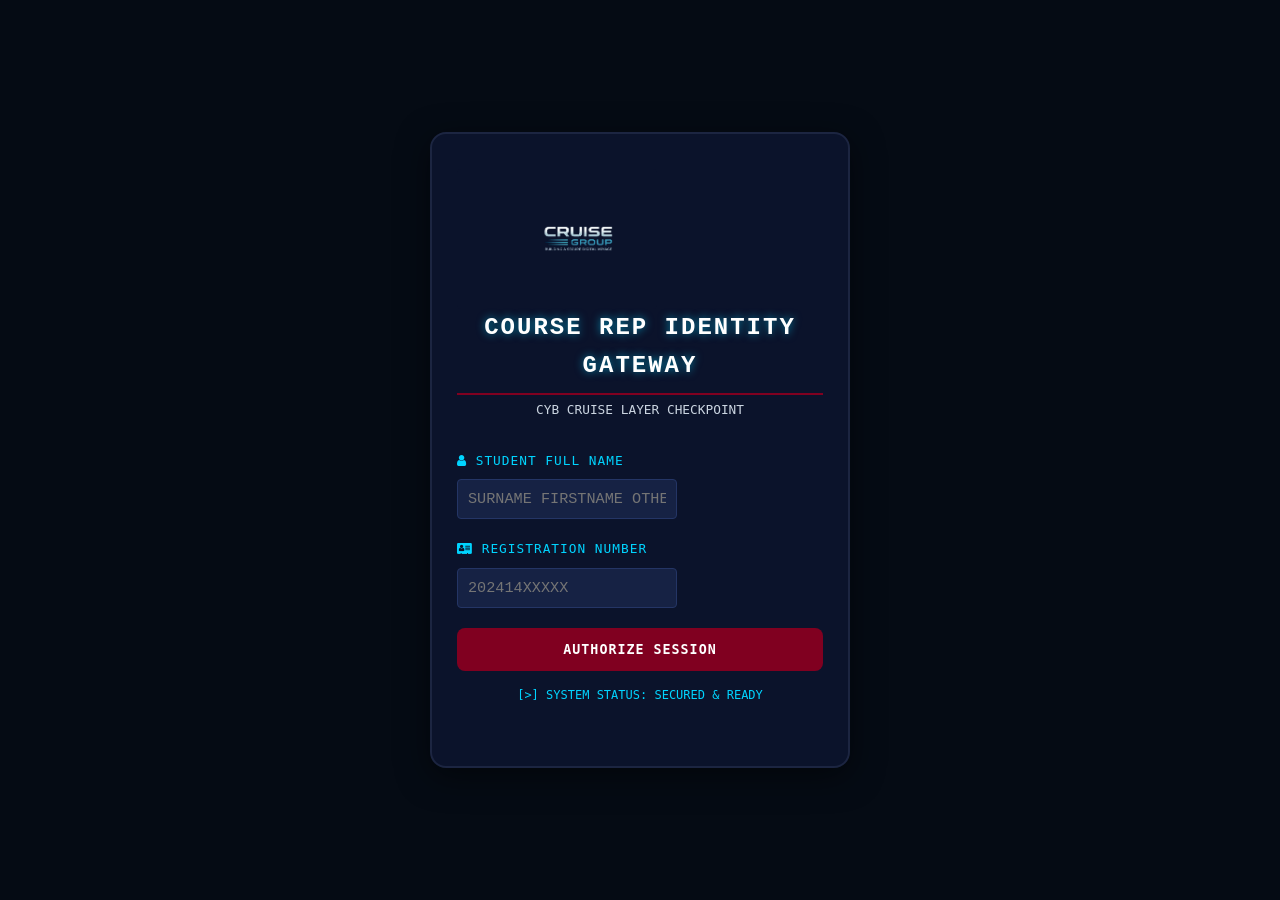
==== Home.html @ ea15de9f "fixed all errors in the admin portal code base. and recreated another repo cause of the git merge co" ====
<!DOCTYPE html>
<html lang="en">

<head>
    <meta charset="UTF-8">
    <meta name="viewport" content="width=device-width, initial-scale=1.0">
    <title>cyb cruise group/#home</title>






    <link rel="stylesheet" href="style.css">

    <link rel="apple-touch-icon" href="Images/cyb-cruise-group-logo.png">
    <link rel="icon" href="Images/cyb-cruise-group-logo.png" type="image/png">

    <link href="https://unpkg.com/aos@2.3.1/dist/aos.css" rel="stylesheet">

    <link rel="stylesheet" href="https://cdnjs.cloudflare.com/ajax/libs/font-awesome/4.7.0/css/font-awesome.min.css">


    <link rel="manifest" href="manifest.json">

</head>

<body>
    <nav class="navbar">
        <div class="nav-brand">
            <img src="Images/cyb-cruise-group-logo-1.png.png" alt="CRUISE GROUP Logo" class="nav-logo" width="250"
                height="250">

        </div> <br>

        <br>
        <div class="nav-ur">
            <ul class="nav-links">
                <li><a href="Home.html" class="active">Home</a></li>

                <li><a href="directory.html">Class Lists</a></li>

                <!-- <li><a href="class-updates.html"> Class Updates</a></li> -->

                <li><a href="CR-System/admin-dashboard.html"> Class Management System</a></li>

                <li><a href="https://cgpa-calc-woad.vercel.app">CGPA CALCULATOR</a></li>

                <li><a href="study-materials.html">Study Materials</a></li>

                <li><a href=" https://cyber-vtem.vercel.app/"> CYBER Vigilan-Teem </a></li>

                <li><a href=" https://url-checker-gules.vercel.app/"> URL Checker </a></li>

                <li><a href=" https://cyber-stack.vercel.app/"> CYBER Stack </a></li>

                <!-- <li><a href=" https://cyber-news.pxxl.xyz/"> CYBER NEWS </a></li> -->
            </ul>
        </div>


        <div
            style="margin-top: 50px; padding: 20px; text-align: center; border-top: 1px solid #1c2541; font-family: monospace; color: #cbd5e1; font-size: 0.8rem;">

            <div id="identityBadge" style="color: #00d4ff; margin-top: 5px;">
                <i class="fa fa-shield"></i> SECURE MATRIX NODE ACTIVE
            </div>
        </div>
    </nav>

    <header class="hero">
        <div class="hero-text" data-aos="fade-right" data-aos-duration="3000">
            <h1>Welcome to CYB CRUISE GROUP : {COURSE REPS PORTAL}</h1>
            <p>
                Your gateway to the world of cyber security education and collaboration. <br>

                Built by {FABIAN CODES HQ}, for CYB CLASS OF 2024/2025 SET<br>

            </p>
            <br />



            <!-- Put this on your main dashboard grid layout -->
            <div id="pwaInstallContainer"
                style="display: none; padding: 15px; text-align: center; max-width: 500px; margin: 15px auto;">
                <button id="pwaInstallBtn"
                    style="background: #800020; color: #fff; border: 1px solid #00d4ff; padding: 12px 24px; font-family: monospace; border-radius: 8px; cursor: pointer; font-weight: bold; width: 100%; text-transform: uppercase; letter-spacing: 1px; box-shadow: 0 0 15px rgba(0, 212, 255, 0.15);">
                    📲 INSTALL OFFICIAL CLASS APP TO DESKTOP
                </button>
            </div>





        </div>

        <div class="hero-vector" data-aos="fade-up" data-aos-duration="3000">
            <img src="Images/cyb-cruise-group-logo.png" alt="Hero Vector Image" class="hero-image" width="150px"
                height=" 150px">
        </div>

    </header> <br>

 <div class="features">

                <div class="logo-text" id="features-text">
                    <h3><b>
                            LECTURE TIMETABLE
                        </b></h3><br>
                </div><br>


                <div class="features-container" data-aos="fade-right" data-aos-duration="3000">
                    <div class="features-list">
                        <div class="app-header">
                            <figure>
                                <img src=" /Images/time-table.jpg " alt=" icons-image" width="250px" height="250px"
                                    class="app-icons">
                            </figure><br>

                            <br>
                        </div>
                    </div>
                </div>    



    <div class="app-features">

        <section>
            <div class="features">

                <div class="logo-text" id="features-text">
                    <h3><b>
                            App Features
                        </b></h3><br>
                </div><br>


                <div class="features-container" data-aos="fade-right" data-aos-duration="3000">
                    <div class="features-list">
                        <div class="app-header">
                            <figure>
                                <img src="icons-logos/calculator.png " alt=" icons-image" width="80px" height="80px"
                                    class="app-icons">
                            </figure><br>

                            <br>
                            <h3>
                                GPA & CGPA
                                Calculator
                            </h3><br>

                            <p><b>
                                    Grade Point Average Calculator: to calculate your grade points for each courses.
                                </b></p>
                        </div>
                    </div>






                    <div class="features-list" data-aos="fade-left" data-aos-duration="3000">
                        <div class="app-header">
                            <figure>
                                <img src="icons-logos/news.png " alt=" icons-image" width="80px" height="80px"
                                    class="app-icons">
                            </figure><br>

                            <br>
                            <h3>
                                Class Updates
                            </h3><br>

                            <p><b>
                                    Top Class news and Updates from Course Rep, Course Adviser and School Management.
                                </b></p>
                        </div>
                    </div>


                    <div class="features-list" data-aos="fade-right" data-aos-duration="3000">
                        <div class="app-header">
                            <figure>
                                <img src="icons-logos/businessman.png " alt=" icons-image" width="80px" height="80px"
                                    class="app-icons">
                            </figure><br>


                            <br>
                            <h3>
                                Class Lists Directory
                            </h3><br>

                            <p><b>
                                    Get to search the class list by name or reg number, <br>
                                    see details such as Serial number, Reg number and <br> Full name of students based
                                    on search. <br>

                                    <br>
                                    Course Rep can Export & Download class lists in Either Excell or PDF Format.
                                </b></p>
                        </div>
                    </div>


                    <div class="features-list" data-aos="fade-left" data-aos-duration="3000">
                        <div class="app-header">
                            <figure>
                                <img src="icons-logos/grouping.png " alt=" icons-image" width="80px" height="80px"
                                    class="app-icons">
                            </figure><br>


                            <br>
                            <h3>
                                Class Management System

                            </h3><br>

                            <p><b>
                                    A Class Management System to aid they Class Course Reps <br>
                                    manage textbooks & manuals payment and collection, class attendance and submissions
                                    of assigments and manualls.
                                </b></p>
                        </div>
                    </div>


                    <div class="features-list" data-aos="fade-left" data-aos-duration="3000">
                        <div class="app-header">
                            <figure>
                                <img src="icons-logos/hacker.png " alt=" icons-image" width="80px" height="80px"
                                    class="app-icons">
                            </figure><br>

                            <br>
                            <h3>
                                Cyber Vigilan-Tem
                            </h3><br>

                            <p><b>
                                    A Cyber security resources & cyber news hub for <br>
                                    cyber enthusiasts, newbies & professionals alike.
                                    <br>
                                    To help you level up your cyber game.
                                    <br>
                                    With roadmaps to different cyber security stacks, cyber security careers & resources
                                    to learn from.
                                </b></p>
                        </div>
                    </div>



                    <div class="features-list" data-aos="fade-right" data-aos-duration="3000">
                        <div class="app-header">
                            <figure>
                                <img src=" icons-logos/technology.png" alt=" icons-image" width="80px" height="80px"
                                    class="app-icons">
                            </figure><br>

                            <br>
                            <h3>
                                Cyber Stack
                            </h3><br>

                            <p><b>
                                    A general tech resources hub for <br>
                                    tech enthusiasts, newbies & professionals alike.
                                    <br>
                                    To help you level up & grow as a techie.
                                    <br>
                                    With roadmaps to different tech stacks, tech careers & resources to learn from.
                                </b></p>
                        </div>
                    </div>





                    <div class="features-list" data-aos="fade-left" data-aos-duration="3000">
                        <div class="app-header">
                            <figure>
                                <img src="icons-logos/news.png " alt=" icons-image" width="80px" height="80px"
                                    class="app-icons">
                            </figure><br>


                            <br>
                            <h3>
                                Cyber News
                            </h3><br>

                            <p><b>
                                    Get to search and read cyber security news on different topics <br>
                                    Like: Phishing, Malware, <br> Cyber Attacks, Data Breaches, etc.
                                </b></p>
                        </div>
                    </div>



                    <div class="features-list" data-aos="fade-right" data-aos-duration="3000">
                        <div class="app-header">
                            <figure>
                                <img src="icons-logos/study-materials.png " alt=" icons-image" width="80px"
                                    height="80px" class="app-icons">
                            </figure><br>


                            <br>
                            <h3>
                                Study Materials
                            </h3><br>

                            <p><b>
                                    Study materials to grow and scale academically and professionally. <br>

                                    <small>
                                        Still Under Development
                                    </small>
                                </b></p>
                        </div>
                    </div>
                </div>

            </div>



            <br />
            <div class="class-groups">

                <div class="app-features">

                    <section>
                        <div class="features">

                            <div class="logo-text" id="features-text">
                                <h3><b>
                                        CLASS WHATSAPP GROUPS URL
                                    </b></h3><br>
                            </div><br>


                            <div class="features-container" data-aos="fade-right" data-aos-duration="3000">

                                <div class="features-list" data-aos="fade-right" data-aos-duration="3000">

                                    <a href=" https://chat.whatsapp.com/BzzLuJ41tdy8L5upHuzAn6"
                                        style="text-decoration: none">
                                        <div class="app-header">
                                            <figure>
                                                <i class="fa fa-whatsapp" style="font-size:6rem;"></i>
                                            </figure><br>

                                            <br>
                                            <h3>
                                                CYB CRUISE GROUP
                                            </h3><br>


                                        </div>
                                    </a>
                                </div>






                                <div class="features-list" data-aos="fade-left" data-aos-duration="3000">

                                    <a href=" https://chat.whatsapp.com/Jiwk00PkzG141zX7UE3ddk"
                                        style="text-decoration: none">
                                        <div class="app-header">
                                            <figure>
                                                <i class="fa fa-whatsapp" style="font-size:6rem;"></i>
                                            </figure><br>

                                            <br>
                                            <h3>
                                                CLASS INFO GROUP
                                            </h3><br>


                                        </div>
                                    </a>
                                </div>

                                <div class="features-list" data-aos="fade-right" data-aos-duration="3000">

                                    <a href=" #" style="text-decoration: none">
                                        <div class="app-header">
                                            <figure>
                                                <i class="fa fa-whatsapp" style="font-size:6rem;"></i>
                                            </figure><br>

                                            <br>
                                            <h3>
                                                CLASS COURSE REP GROUP
                                            </h3><br>


                                        </div>
                                    </a>
                                </div>


                                <!--  <div class="features-list" data-aos="fade-left" data-aos-duration="3000">
       
       <a href=" #" style="text-decoration: none">
       <div class="app-header">
           <figure>
              <i class="fa fa-whatsapp" style="font-size:6rem;"></i>
           </figure><br>
    
           <br>
           <h3>
               CLASS FOOTBALL GROUP
           </h3><br>
    
        
       </div>
       </a>
        </div>
        
        
    <div class="features-list" data-aos="fade-right" data-aos-duration="3000">
       
       <a href=" #" style="text-decoration: none">
       <div class="app-header">
           <figure>
              <i class="fa fa-whatsapp" style="font-size:6rem;"></i>
           </figure><br>
    
           <br>
           <h3>
               CLASS MALE GROUP
           </h3><br>
    
        
       </div>
       </a>
        </div>
        
        
    <div class="features-list" data-aos="fade-left" data-aos-duration="3000">
       
       <a href=" #" style="text-decoration: none">
       <div class="app-header">
           <figure>
              <i class="fa fa-whatsapp" style="font-size:6rem;"></i>
           </figure><br>
    
           <br>
           <h3>
               CLASS FEMALE GROUP
           </h3><br>
    
        
       </div>
       </a>
        </div>
    </div>
     -->
                            </div> <br>


                            <div class="app-features">

                                <section>
                                    <div class="features">

                                        <div class="logo-text" id="features-text">
                                            <h3><b>
                                                    COURSE ADVISER & COURSE REPS
                                                </b></h3><br>
                                        </div><br>


                                        <div class="features-container" data-aos="fade-right" data-aos-duration="3000">

                                            <div class="features-list">
                                                <div class="app-header">
                                                    <figure>
                                                        <img src="icons-logos/profile-pic.png" alt=" icons-image"
                                                            width="80px" height="80px" class="app-icons">
                                                    </figure><br>

                                                    <br>
                                                    <h3>
                                                        COURSE ADVISER
                                                    </h3><br>

                                                    <p><b>
                                                            NAME: MR, SEVER KWAGHBEE <br>
                                                            CONTACT: 07039161128 <br>
                                                        </b></p>
                                                </div>
                                            </div>






                                            <div class="features-list" data-aos="fade-left" data-aos-duration="3000">
                                                <div class="app-header">
                                                    <figure>
                                                        <img src="icons-logos/profile-pic.png " alt=" icons-image"
                                                            width="80px" height="80px" class="app-icons">
                                                    </figure><br>

                                                    <br>
                                                    <h3>
                                                        COURSE REP
                                                    </h3><br>

                                                    <p><b>
                                                            NAME: GODSWILL KENNETH NDUBISI <br>
                                                            CONTACT: 09161510411

                                                        </b></p>
                                                </div>
                                            </div>


                                            <div class="features-list" data-aos="fade-right" data-aos-duration="3000">
                                                <div class="app-header">
                                                    <figure>
                                                        <img src="icons-logos/profile-pic.png " alt=" icons-image"
                                                            width="80px" height="80px" class="app-icons">
                                                    </figure><br>


                                                    <br>
                                                    <h3>
                                                        ASSI COURSE REP 1
                                                    </h3><br>

                                                    <p><b>
                                                            NAME: BEKEEMEZIEM OLUEBUBE SYLVESTER <br>
                                                            CONTACT: 07025800571


                                                        </b></p>
                                                </div>
                                            </div>


                                            <div class="features-list" data-aos="fade-left" data-aos-duration="3000">
                                                <div class="app-header">
                                                    <figure>
                                                        <img src="icons-logos/profile-pic.png " alt=" icons-image"
                                                            width="80px" height="80px" class="app-icons">
                                                    </figure><br>


                                                    <br>
                                                    <h3>
                                                        ASSI COURSE REP 2

                                                    </h3><br>

                                                    <p><b>
                                                            NAME: OKEREKE PRAISEGOD TOCHI <br>
                                                            CONTACT: 07088282915
                                                        </b></p>
                                                </div>
                                            </div>


                                        </div>

                                    </div>

                               </section>
                            </div>

                                    <div class="footer">

                                        <div
                                            style="margin-top: 50px; padding: 20px; text-align: center; border-top: 1px solid #1c2541; font-family: monospace; color: #cbd5e1; font-size: 0.8rem;">

                                            <div id="identityBadge" style="color: #00d4ff; margin-top: 5px;">
                                                <i class="fa fa-shield"></i> SECURE MATRIX NODE ACTIVE
                                            </div>
                                        </div>


                                        <li><a href="#" id="logoutBtn" style="color: #ff3333;"><i
                                                    class="fa fa-power-off"></i> LOGOUT</a></li>
                                        <small>
                                            &copy; 2026 CYB CRUISE GROUP || All rights reserved || <br>

                                            Created by {FABIAN CODES HQ} for CYB CLASS OF 2024/2025 (SET). <br>
                                        </small>
                                    </div>


                                    <script src="https://unpkg.com/aos@2.3.1/dist/aos.js"></script>

                                    <script>
                                        AOS.init();
                                    </script>


                                    <!-- <script>
    document.addEventListener('DOMContentLoaded', () => {
        const logoutBtn = document.getElementById('logoutBtn');
        if (logoutBtn) {
            logoutBtn.addEventListener('click', function (e) {
                e.preventDefault(); // Stop the default link transition

                // Scrub credentials out of local storage matrix
                localStorage.removeItem('cruise_session_token');
                localStorage.removeItem('cruise_user_reg');
                
                alert('You Have Successfully Logged Out!!! ');

                // Redirect back to login terminal screen
                window.location.href = 'index.html';
            });
        }
    });
    
    
    const scrambledName = localStorage.getItem('cruise_user_name');
    
    document.addEventListener('DOMContentLoaded', () => {
    const studentName = realName;
    const welcomeFlag = sessionStorage.getItem('welcome_fired'); // Clears automatically when browser tab closes
    
    if (studentName && !welcomeFlag) {
        alert(`🔓 ACCESS GRANTED\nWelcome back, HACKER 👨‍💻👩‍💻: ${studentName.toUpperCase()}`);
        sessionStorage.setItem('welcome_fired', 'true'); // Flag it so it doesn't fire on every single page refresh
    }
});

const realName = atob(scrambledName);



document.addEventListener('DOMContentLoaded', () => {
    const badgeElement = document.getElementById('identityBadge');
    
    
    if (badgeElement && scrambledName) {
        try {
            // Unscramble the name cleanly on the fly for UI presentation
            
            
            badgeElement.innerHTML = `<i class="fa fa-user-circle"></i> LOGGED IN AS HACKER 👨‍💻: <span style="color: #ffffff; font-weight: bold;">${realName.toUpperCase()}</span>`;
        } catch (error) {
            console.error("Identity vector corruption detected.");
        }
    }
});



  let deferredPrompt;
const installContainer = document.getElementById('installAppContainer');
const installBtn = document.getElementById('installAppBtn');

// Register the Service Worker smoothly
if ('serviceWorker' in navigator) {
    navigator.serviceWorker.register('/service-worker.js')
        .then(() => console.log("Service Worker Registered Successfully"));
}

// Intercept Chrome's installation prompt challenge
window.addEventListener('beforeinstallprompt', (e) => {
    // Prevent default browser banner bar from forcing early popups
    e.preventDefault();
    // Cache the event tracking vector
    deferredPrompt = e;
    // Unhide your stylized desktop application deployment button
    if (installContainer) installContainer.style.display = 'block';
});

// Handle click handshake operation
if (installBtn) {
    installBtn.addEventListener('click', async () => {
        if (!deferredPrompt) return;
        
        // Trigger Chrome's native verification card prompt window
        deferredPrompt.prompt();
        
        // Wait for the terminal selection response
        const { outcome } = await deferredPrompt.userChoice;
        console.log(`User installation handshake status: ${outcome}`);
        
        // Clear execution track trace
        deferredPrompt = null;
        if (installContainer) installContainer.style.display = 'none';
    });
}

// Cleanly hide the container block once fully deployed to home view
window.addEventListener('appinstalled', () => {
    if (installContainer) installContainer.style.display = 'none';
    console.log('App successfully docked to local dashboard operating space.');
});

</script> -->

                                    <script src="/main.js" type="text/JavaScript"></script>


                                    <script src="pwa-installer.js"></script>
</body>

</html>
---- style.css ----
/* Global Reset and Variables */
* {
    margin: 0;
    padding: 0;
    box-sizing: border-box;
    font-family: 'Segoe UI', Tahoma, Geneva, Verdana, sans-serif;
}

:root {
    /* Updated background to a premium Dark-Blue */
    --bg-dark: #0a1128; 
    --card-bg: #111a36;
    --text-light: #e2e8f0;
    --text-muted: #94a3b8;
    --oxblood: #800020;
    --oxblood-hover: #600018;
    --terminal-green: #39ff14;
}

body {
    background-color: var(--bg-dark);
    color: var(--text-light);
    line-height: 1.6;
}

/* Navigation Bar */
.navbar {
    display: flex;
    justify-content: space-between;
    align-items: center;
    flex-wrap: wrap;
    background-color: #050917; /* Even deeper dark-blue for contrast */
    padding: 15px 5%;
    border-bottom: 2px solid var(--oxblood);
}

/* .nav-brand {
    display: flex;
    align-items: center;
    gap: 12px;
    font-size: 1.3rem;
    font-weight: bold;
    color: var(--text-light);
} */

/* New Image Logo Styling */
.nav-logo {
    width: 250px;
    height: 250px;
    object-fit: contain;
    border-radius: 4px; /* Optional: rounds the edges of your logo if it's square */
}



/* Container styling for the navigation wrapper */
.nav-ur {
    width: 100%;
    background-color: #0b132b;
    /* Matches your project's Deep Dark-Blue theme */
    border-bottom: 2px solid #800020;
    /* Brand Ox-Blood accent bar */
    padding: 10px 0;
    overflow: hidden;
    /* Ensures nothing leaks out of the primary container boundaries */
}

/* The Link Track List Engine */
.nav-links {
    display: flex;
    flex-direction: row;
    align-items: center;
    margin: 0;
    padding: 0 15px;
    /* Side padding so edges don't hug screen boundaries on mobile scroll */
    list-style: none;

    /* Responsive Overflow Mechanics */
    overflow-x: auto;
    /* Activates horizontal scrolling when content spans wider than viewport */
    overflow-y: hidden;
    /* Blocks vertical layout slipping */
    white-space: nowrap;
    /* Forces all <li> items to sit firmly on a single continuous line */

    /* Smooth Scroll Momentum Configuration */
    -webkit-overflow-scrolling: touch;
    /* Kinetic rubber-band scrolling for iOS/Android engines */
    scroll-snap-type: x mandatory;
    /* Snap alignments for touchscreen tracks */
    gap: 15px;
    /* Clean tracking space between independent links */
}

/* Hide ugly default browser scrollbars while preserving native swipe functionality */
.nav-links::-webkit-scrollbar {
    display: none;
    /* Safely hides trackbar on Chrome, Safari, and mobile IDE viewports */
}

.nav-links {
    -ms-overflow-style: none;
    /* IE and Edge wrapper mitigation */
    scrollbar-width: none;
    /* Firefox profile optimization */
}

/* Independent List Structural Components */
.nav-links li {
    scroll-snap-align: start;
    /* Locks individual link alignments firmly on swiping */
    display: inline-block;
}

/* The Hyperlink Action Items */
.nav-links a {
    display: block;
    color: #cbd5e1;
    /* Off-white color for structural readability */
    text-decoration: none;
    font-family: 'Courier New', Courier, monospace;
    /* Security Operations theme typography */
    font-weight: 600;
    text-transform: uppercase;
    letter-spacing: 0.5px;

    /* Defensive Mobile Scaling Paradigm */
    font-size: 0.85rem;
    /* Downscaled base font so more menu items populate mobile space immediately */
    padding: 6px 12px;
    border-radius: 4px;
    transition: all 0.3s ease;
}

/* Active State & Desktop Interaction Points */
.nav-links a:hover,
.nav-links a.active {
    color: #ffffff;
    background-color: #800020;
    /* Signature brand Ox-Blood highlighting indicator */
    box-shadow: 0 0 8px rgba(0, 212, 255, 0.3);
    /* Soft tactical cyber glow aura */
}

/* Media Query Optimization for larger screens */
@media (min-width: 768px) {
    .nav-links {
        justify-content: center;
        /* Centers navigation array perfectly on desktop layouts */
        overflow-x: visible;
        /* Disables scroll-tracking dependencies on large monitors */
        gap: 25px;
        padding-left: 670px;
         /* Resets padding for desktop where space is abundant */
    }

    .nav-links a {
        font-size: 0.95rem;
        /* Restores standard high-resolution display font density */
    }
}

a {
    text-decoration: none;
    color:green
}

/* 
.nav-links {
    display: flex;
    /* flex-wrap: wrap; */
    /* list-style: none;
    gap: 20px;
}

.nav-links a {
    color: var(--text-muted);
    text-decoration: none;
    font-weight: 500;
    transition: color 0.3s;
}

.nav-links a:hover, .nav-links a.active {
    color: var(--text-light);
    border-bottom: 2px solid var(--oxblood);
} */ */

/* Layout Containers */
.container {
    max-width: 1000px;
    margin: 40px auto;
    padding: 0 20px;
}

/* Utility Elements (Buttons & Inputs) */
.btn {
    padding: 10px 20px;
    border: none;
    background-color: var(--oxblood);
    color: white;
    border-radius: 4px;
    cursor: pointer;
    font-weight: bold;
    text-decoration: none;
    display: inline-block;
    transition: background 0.2s;
}

.btn:hover {
    background-color: var(--oxblood-hover);
}

.btn-secondary {
    background-color: #1e3a5f; /* Dark blue-grey for secondary buttons */
    margin-left: 5px;
}

.btn-secondary:hover {
    background-color: #112237;
}

input[type="text"] {
    background-color: #162244;
    border: 1px solid #243565;
    color: var(--text-light);
    padding: 10px;
    border-radius: 4px;
    width: 60%;
    margin-right: 5px;
}

input[type="text"]:focus {
    outline: 1px solid var(--oxblood);
}


.hero {
    background: linear-gradient(135deg, #111a36 0%, #050917 100%);
    padding: 20px;
    text-align: center;
    border-radius: 8px;
    border: 1px solid #1d2d5a;
    margin-top: 0px;
    display: flex;
    /* flex-direction: column; */
    justify-content: space-around;
    align-items: center;
    font-size: 0.8rem;
    font-weight: bold;
    flex-wrap: wrap;
}

.hero-image {
    width: 250px;
    height: 250px;
    object-fit: contain;
    margin-top: 20px;
    border-radius: 20px;
    border: 2px solid #fff;
    box-shadow: 2px 3px 3px #000 ;

}

.hero-image:hover {
 width: 300px;
 height: 280px;
 object-fit: contain;
 margin-top: 20px;
 border-radius: 100px;
 border: 3px solid #1d2d5a;
 transform: translateX(-8px);
/*  transition: width ease-in-out 0.3ms;
transition: border-radius ease-in-out 0.3ms; */
 transition: all 0.4s cubic-bezier(0.25, 0.8, 0.25, 1);
 box-shadow: 2px 3px 3px #fff;
}

/* Cards & Layouts */
.hero-section {
    text-align: center;
    padding: 60px 20px;
    background: linear-gradient(135deg, #111a36 0%, #050917 100%);
    border-radius: 8px;
    border: 1px solid #1d2d5a;
    margin-top: 40px;
    
}

.hero-section h1 {
   
    font-size: 2.5rem;
    margin-bottom: 15px;
}

.hero-section p {
    color: var(--text-muted);
    margin-bottom: 25px;
}

.container {
    margin-top: 30px;
    padding: 25px;
}

.search-container {
    text-align: center;
    margin-bottom: 30px;
}

.action-controls {
    margin: 20px 0;
    text-align: center;
    display: none;
}

.results-container {
    margin: 20px auto;
    max-width: 600px;
}

.student-card {
    background: var(--card-bg);
    padding: 20px;
    border-radius: 6px;
    border-left: 4px solid var(--oxblood);
    margin-bottom: 15px;
    box-shadow: 0 4px 10px rgba(0,0,0,0.3);
}

.student-card h3 {
    margin-bottom: 8px;
    color: var(--text-light);
}

.student-card p {
    color: var(--text-muted);
    font-size: 0.95rem;
}

.error {
    color: #ef4444;
    text-align: center;
    font-weight: bold;
}

/* Terminal Log Panel */
.audit-log-panel {
    background-color: #020617;
    color: var(--terminal-green);
    font-family: 'Courier New', Courier, monospace;
    padding: 15px;
    border-radius: 6px;
    margin-top: 40px;
    font-size: 0.85rem;
    height: 150px;
    overflow-y: auto;
    border: 1px solid #1e293b;
}

.log-entry { margin-bottom: 4px; }
.log-warn { color: #f59e0b; }

/* CSS Print Media Configurations */
@media print {
    body { background-color: #fff; color: #000; }
    .navbar, .search-container, .action-controls, .audit-log-panel, h3 { display: none !important; }
    .student-card { border: 1px solid #ccc; background: #fff; color: #000; box-shadow: none; page-break-inside: avoid; }
    .student-card h3, .student-card p { color: #000; }
}







/* //for app features */


/* Core Section Wrapper */
.features {
    margin: 10px;
    padding: 20px 10px;
    text-align: center;
}

/* Section Header Typography (e.g., "APP FEATURES") */
#features-text {
    color: #ffffff;
    font-family: 'Courier New', Courier, monospace;
    /* High-tech terminal look */
    text-transform: uppercase;
    letter-spacing: 2px;
    text-shadow: 0 0 8px rgba(0, 212, 255, 0.6);
    /* Cyan cyber glow */
    border-bottom: 2px solid #800020;
    /* Ox-Blood underline accent */
    padding-bottom: 8px;
    display: inline-block;
    text-align: center;
}

/* Master Layout Grid Container */
.features-container {
    margin: 20px auto;
    padding: 15px;
    display: grid;
    grid-template-columns: repeat(auto-fit, minmax(250px, 1fr));
    /* Auto-responsive layout */
    gap: 20px;
    max-width: 1200px;
}

/* Individual Feature Grid Cards */
.features-list {
    margin: 0;
    padding: 25px 20px;
    background: #0b132b;
    /* Deep Dark-Blue background */
    border: 1px solid #1c2541;
    /* Subtle structural border */
    text-align: center;
    border-radius: 12px;
    /* Clean, modern radius */
    color: #cbd5e1;
    /* Off-white for high-readability body text */

    /* Smooth transition matrix handling hardware performance acceleration */
    transition: all 0.4s cubic-bezier(0.25, 0.8, 0.25, 1);

    /* Subtle deep shadow to anchor the elements */
    box-shadow: 0 4px 6px -1px rgba(0, 0, 0, 0.5), 0 2px 4px -1px rgba(0, 0, 0, 0.5);

    /* Secure typography layout */
    overflow: hidden;
    word-wrap: break-word;
}

/* Features Header Tags inside the cards */
.features-list h3 {
    color: #00d4ff;
    /* Technical Cyan for actionable visibility */
    margin-bottom: 12px;
    font-size: 1.25rem;
}

/* Interactive SOC State Hover Animations */
.features-list:hover,
.img-for-hero:hover {
    background: #800020;
    /* Shifts smoothly to brand Ox-Blood on hover */
    border-color: #00d4ff;
    /* Neon cyan indicator line edge highlight */
    color: #ffffff;

    /* Subtle upward float vector instead of sudden horizontal jumps */
    transform: translateY(-8px);

    /* High-tech tactical cyber glow */
    box-shadow: 0 0 15px rgba(0, 212, 255, 0.4);

    /* Slightly tightens the border radius to look alert, without completely squaring it */
    border-radius: 4px;
}














.footer {
    background-color: #050917;
        /* Even deeper dark-blue for contrast */
        padding: 15px 5%;
        border-top: 2px solid var(--oxblood);
        text-align: center;
}
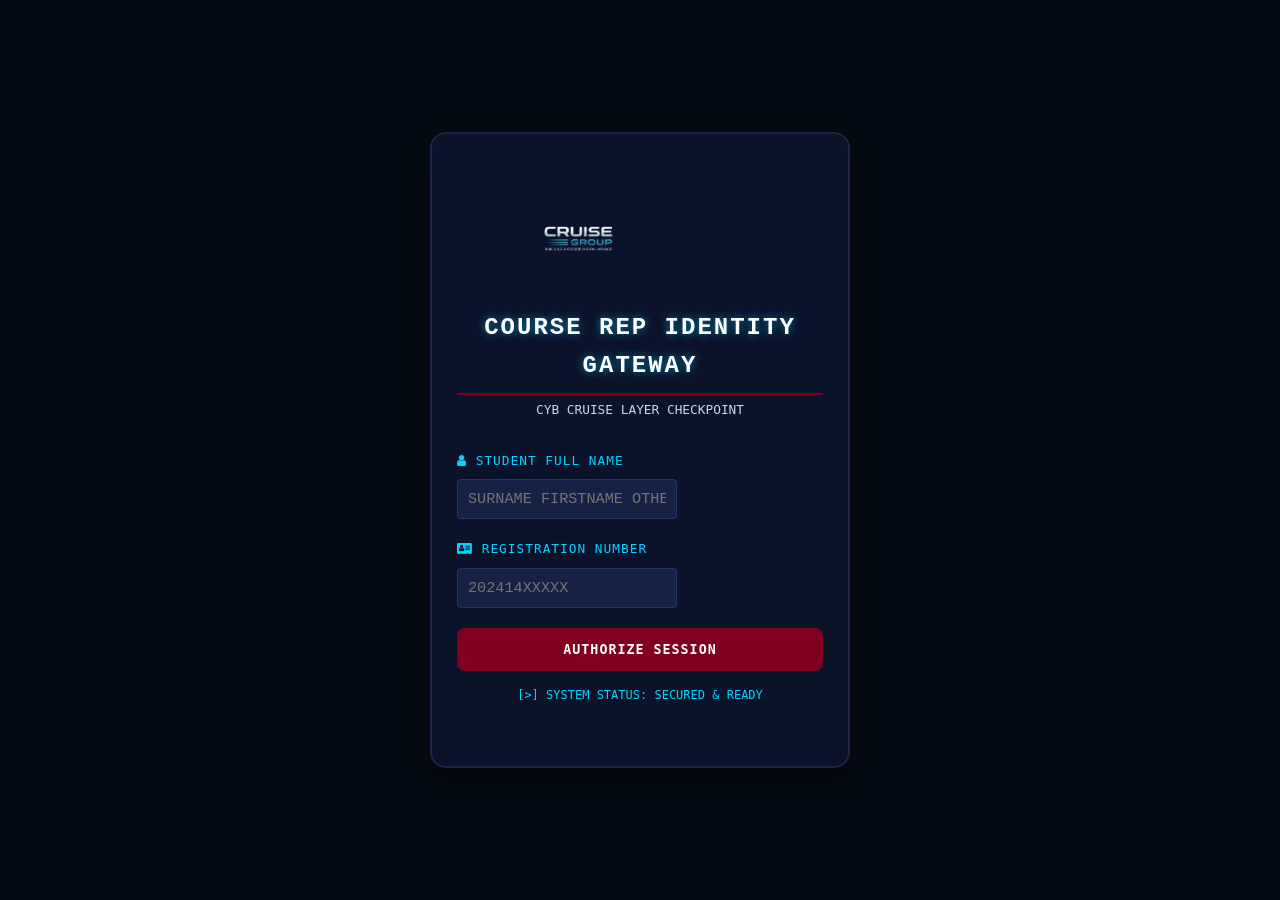
==== commit 98a484dc: "Add timetable section and update service worker cache version" ====
--- a/Home.html
+++ b/Home.html
@@ -94,7 +94,7 @@
 
 
 
-        </div>
+        </di
 
         <div class="hero-vector" data-aos="fade-up" data-aos-duration="3000">
             <img src="Images/cyb-cruise-group-logo.png" alt="Hero Vector Image" class="hero-image" width="150px"
@@ -107,22 +107,98 @@
 
                 <div class="logo-text" id="features-text">
                     <h3><b>
-                            LECTURE TIMETABLE
+                            LECTURE TIME-TABLE
                         </b></h3><br>
                 </div><br>
 
 
-                <div class="features-container" data-aos="fade-right" data-aos-duration="3000">
-                    <div class="features-list">
-                        <div class="app-header">
-                            <figure>
-                                <img src=" /Images/time-table.jpg " alt=" icons-image" width="250px" height="250px"
-                                    class="app-icons">
-                            </figure><br>
-
-                            <br>
-                        </div>
-                    </div>
+                
+                <div class="timetable-wrapper">
+                    <h1>Cyber Security Department Weekly Time Table</h1>
+                    <table>
+                        <thead>
+                            <tr>
+                                <th>Day</th>
+                                <th>Time</th>
+                                <th>Code</th>
+                                <th>Course Title</th>
+                                <th>Venue</th>
+                            </tr>
+                        </thead>
+                        <tbody>
+                            <tr>
+                                <td class="day-cell">Monday</td>
+                                <td class="time-cell">8:30-10:30</td>
+                                <td class="code-cell">CYB 204</td>
+                                <td class="title-cell">Intro to Database Design</td>
+                                <td class="venue-cell">Res. Hall</td>
+                            </tr>
+                            <tr>
+                                <td class="day-cell">Monday</td>
+                                <td class="time-cell">10:30-12:30</td>
+                                <td class="code-cell">CYB 202</td>
+                                <td class="title-cell">Digital Devices Security</td>
+                                <td class="venue-cell">Res. Hall</td>
+                            </tr>
+                            <tr>
+                                <td class="day-cell">Monday</td>
+                                <td class="time-cell">12:30-2:30</td>
+                                <td class="code-cell">GST 212</td>
+                                <td class="title-cell">Philosophy & Logic</td>
+                                <td class="venue-cell">Auditorium</td>
+                            </tr>
+                            <tr>
+                                <td class="day-cell">Tuesday</td>
+                                <td class="time-cell">9:30-11:30</td>
+                                <td class="code-cell">IFT 212</td>
+                                <td class="title-cell">Computer Architecture</td>
+                                <td class="venue-cell">IFT LH</td>
+                            </tr>
+                            <tr>
+                                <td class="day-cell">Tuesday</td>
+                                <td class="time-cell">1:30-3:30</td>
+                                <td class="code-cell">INS 204</td>
+                                <td class="title-cell">System Analysis & Design</td>
+                                <td class="venue-cell">Res. Hall</td>
+                            </tr>
+                            <tr>
+                                <td class="day-cell">Wednesday</td>
+                                <td class="time-cell">-</td>
+                                <td class="code-cell">-</td>
+                                <td class="title-cell" style="color:#00d4ff;">FREE DAY ..ENJOY 😎</td>
+                                <td class="venue-cell">-</td>
+                            </tr>
+                            <tr>
+                                <td class="day-cell">Thursday</td>
+                                <td class="time-cell">10:30-11:30</td>
+                                <td class="code-cell">MTH 202</td>
+                                <td class="title-cell">Vector Analysis</td>
+                                <td class="venue-cell">Auditorium</td>
+                            </tr>
+                            <tr>
+                                <td class="day-cell">Thursday</td>
+                                <td class="time-cell">12:30-2:30</td>
+                                <td class="code-cell">GET 204</td>
+                                <td class="title-cell">Engineering Math II</td>
+                                <td class="venue-cell">Auditorium</td>
+                            </tr>
+                            <tr>
+                                <td class="day-cell">Friday</td>
+                                <td class="time-cell">9:30-10:30</td>
+                                <td class="code-cell">MTH 202</td>
+                                <td class="title-cell">Vector Analysis</td>
+                                <td class="venue-cell">Auditorium</td>
+                            </tr>
+                            <tr>
+                                <td class="day-cell">Friday</td>
+                                <td class="time-cell">2:30-4:30</td>
+                                <td class="code-cell">COS 202</td>
+                                <td class="title-cell">Intro to Programming</td>
+                                <td class="venue-cell">Auditorium</td>
+                            </tr>
+                        </tbody>
+                    </table>
+                </div>
                 </div>    
 
 
--- a/style.css
+++ b/style.css
@@ -296,6 +296,89 @@
     color: var(--text-muted);
     margin-bottom: 25px;
 }
+
+/* for the time table section */
+
+body {
+    background-color: #050b14;
+    color: #fff;
+    font-family: 'Courier New', monospace;
+    padding: 20px;
+}
+
+.timetable-wrapper {
+    margin-top: 20px;
+    max-width: 900px;
+    margin: auto;
+    border: 2px solid #ff007f;
+    padding: 20px;
+    border-radius: 15px;
+    background: rgba(5, 11, 20, 0.9);
+    box-shadow: 0 0 20px rgba(255, 0, 127, 0.3);
+}
+
+h1 {
+    text-align: center;
+    color: #ff007f;
+    text-transform: uppercase;
+    letter-spacing: 2px;
+}
+
+table {
+    width: 100%;
+    border-collapse: collapse;
+    margin-top: 20px;
+}
+
+th {
+    color: #00d4ff;
+    text-align: left;
+    padding: 12px;
+    border-bottom: 2px solid #ff007f;
+}
+
+td {
+    padding: 12px;
+    border-bottom: 1px solid #1c2541;
+}
+
+.day-cell {
+    font-weight: bold;
+    color: #ff007f;
+    width: 15%;
+}
+
+.time-cell {
+    color: #fff;
+    width: 15%;
+}
+
+.code-cell {
+    color: #00d4ff;
+    font-weight: bold;
+    width: 15%;
+}
+
+.title-cell {
+    color: #fff;
+    width: 40%;
+}
+
+.venue-cell {
+    color: #cbd5e1;
+    font-style: italic;
+}
+
+tr:hover {
+    background: rgba(255, 0, 127, 0.05);
+}
+
+
+
+
+
+
+
 
 .container {
     margin-top: 30px;
